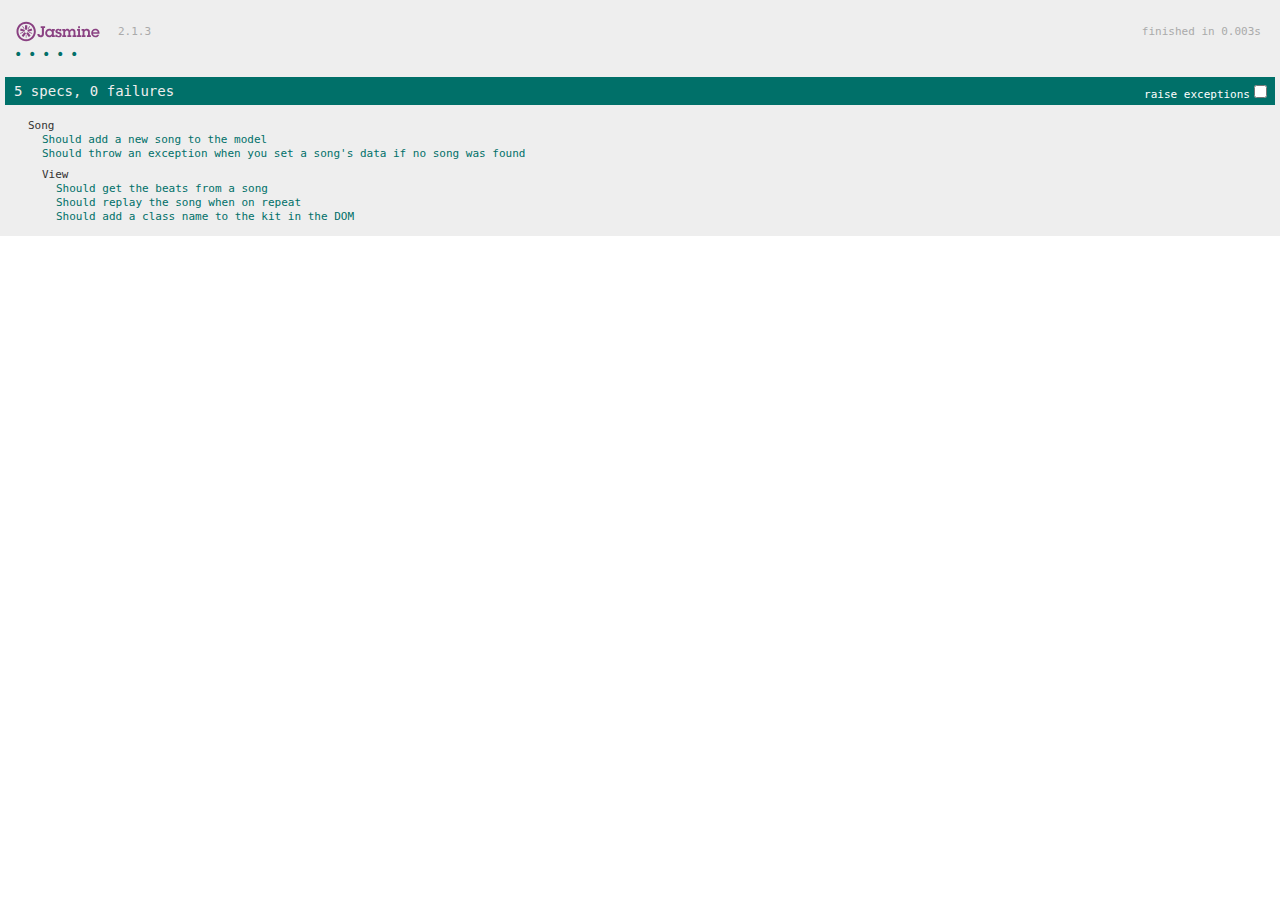
==== jasmine/SpecRunner.html @ d4a243ee "added some specs" ====
<!DOCTYPE html>
<html>
<head>
  <meta charset="utf-8">
  <title>Jasmine Spec Runner v2.1.3</title>

  <link rel="shortcut icon" type="image/png" href="lib/jasmine-2.1.3/jasmine_favicon.png">
  <link rel="stylesheet" href="lib/jasmine-2.1.3/jasmine.css">

  <script src="lib/jasmine-2.1.3/jasmine.js"></script>
  <script src="lib/jasmine-2.1.3/jasmine-html.js"></script>
  <script src="lib/jasmine-2.1.3/boot.js"></script>

  <!-- include source files here... -->
  <script src="../js/vendor/stapes.js"></script>
  <script src="../js/vendor/underscore.js"></script>
  <script src="../js/song-data.js"></script>
  <script src="../js/instruments.js"></script>
  <script src="../js/song-model.js"></script>
  <script src="../js/song.js"></script>

  <!-- include spec files here... -->
  <script src="spec/song-spec.js"></script>

</head>

<body>
</body>
</html>
---- jasmine/lib/jasmine-2.1.3/jasmine.css ----
body { overflow-y: scroll; }

.jasmine_html-reporter { background-color: #eeeeee; padding: 5px; margin: -8px; font-size: 11px; font-family: Monaco, "Lucida Console", monospace; line-height: 14px; color: #333333; }
.jasmine_html-reporter a { text-decoration: none; }
.jasmine_html-reporter a:hover { text-decoration: underline; }
.jasmine_html-reporter p, .jasmine_html-reporter h1, .jasmine_html-reporter h2, .jasmine_html-reporter h3, .jasmine_html-reporter h4, .jasmine_html-reporter h5, .jasmine_html-reporter h6 { margin: 0; line-height: 14px; }
.jasmine_html-reporter .banner, .jasmine_html-reporter .symbol-summary, .jasmine_html-reporter .summary, .jasmine_html-reporter .result-message, .jasmine_html-reporter .spec .description, .jasmine_html-reporter .spec-detail .description, .jasmine_html-reporter .alert .bar, .jasmine_html-reporter .stack-trace { padding-left: 9px; padding-right: 9px; }
.jasmine_html-reporter .banner { position: relative; }
.jasmine_html-reporter .banner .title { background: url('[data-uri]') no-repeat; background: url('[data-uri]') no-repeat, none; -webkit-background-size: 100%; -moz-background-size: 100%; -o-background-size: 100%; background-size: 100%; display: block; float: left; width: 90px; height: 25px; }
.jasmine_html-reporter .banner .version { margin-left: 14px; position: relative; top: 6px; }
.jasmine_html-reporter .banner .duration { position: absolute; right: 14px; top: 6px; }
.jasmine_html-reporter #jasmine_content { position: fixed; right: 100%; }
.jasmine_html-reporter .version { color: #aaaaaa; }
.jasmine_html-reporter .banner { margin-top: 14px; }
.jasmine_html-reporter .duration { color: #aaaaaa; float: right; }
.jasmine_html-reporter .symbol-summary { overflow: hidden; *zoom: 1; margin: 14px 0; }
.jasmine_html-reporter .symbol-summary li { display: inline-block; height: 8px; width: 14px; font-size: 16px; }
.jasmine_html-reporter .symbol-summary li.passed { font-size: 14px; }
.jasmine_html-reporter .symbol-summary li.passed:before { color: #007069; content: "\02022"; }
.jasmine_html-reporter .symbol-summary li.failed { line-height: 9px; }
.jasmine_html-reporter .symbol-summary li.failed:before { color: #ca3a11; content: "\d7"; font-weight: bold; margin-left: -1px; }
.jasmine_html-reporter .symbol-summary li.disabled { font-size: 14px; }
.jasmine_html-reporter .symbol-summary li.disabled:before { color: #bababa; content: "\02022"; }
.jasmine_html-reporter .symbol-summary li.pending { line-height: 17px; }
.jasmine_html-reporter .symbol-summary li.pending:before { color: #ba9d37; content: "*"; }
.jasmine_html-reporter .symbol-summary li.empty { font-size: 14px; }
.jasmine_html-reporter .symbol-summary li.empty:before { color: #ba9d37; content: "\02022"; }
.jasmine_html-reporter .exceptions { color: #fff; float: right; margin-top: 5px; margin-right: 5px; }
.jasmine_html-reporter .bar { line-height: 28px; font-size: 14px; display: block; color: #eee; }
.jasmine_html-reporter .bar.failed { background-color: #ca3a11; }
.jasmine_html-reporter .bar.passed { background-color: #007069; }
.jasmine_html-reporter .bar.skipped { background-color: #bababa; }
.jasmine_html-reporter .bar.errored { background-color: #ca3a11; }
.jasmine_html-reporter .bar.menu { background-color: #fff; color: #aaaaaa; }
.jasmine_html-reporter .bar.menu a { color: #333333; }
.jasmine_html-reporter .bar a { color: white; }
.jasmine_html-reporter.spec-list .bar.menu.failure-list, .jasmine_html-reporter.spec-list .results .failures { display: none; }
.jasmine_html-reporter.failure-list .bar.menu.spec-list, .jasmine_html-reporter.failure-list .summary { display: none; }
.jasmine_html-reporter .running-alert { background-color: #666666; }
.jasmine_html-reporter .results { margin-top: 14px; }
.jasmine_html-reporter.showDetails .summaryMenuItem { font-weight: normal; text-decoration: inherit; }
.jasmine_html-reporter.showDetails .summaryMenuItem:hover { text-decoration: underline; }
.jasmine_html-reporter.showDetails .detailsMenuItem { font-weight: bold; text-decoration: underline; }
.jasmine_html-reporter.showDetails .summary { display: none; }
.jasmine_html-reporter.showDetails #details { display: block; }
.jasmine_html-reporter .summaryMenuItem { font-weight: bold; text-decoration: underline; }
.jasmine_html-reporter .summary { margin-top: 14px; }
.jasmine_html-reporter .summary ul { list-style-type: none; margin-left: 14px; padding-top: 0; padding-left: 0; }
.jasmine_html-reporter .summary ul.suite { margin-top: 7px; margin-bottom: 7px; }
.jasmine_html-reporter .summary li.passed a { color: #007069; }
.jasmine_html-reporter .summary li.failed a { color: #ca3a11; }
.jasmine_html-reporter .summary li.empty a { color: #ba9d37; }
.jasmine_html-reporter .summary li.pending a { color: #ba9d37; }
.jasmine_html-reporter .description + .suite { margin-top: 0; }
.jasmine_html-reporter .suite { margin-top: 14px; }
.jasmine_html-reporter .suite a { color: #333333; }
.jasmine_html-reporter .failures .spec-detail { margin-bottom: 28px; }
.jasmine_html-reporter .failures .spec-detail .description { background-color: #ca3a11; }
.jasmine_html-reporter .failures .spec-detail .description a { color: white; }
.jasmine_html-reporter .result-message { padding-top: 14px; color: #333333; white-space: pre; }
.jasmine_html-reporter .result-message span.result { display: block; }
.jasmine_html-reporter .stack-trace { margin: 5px 0 0 0; max-height: 224px; overflow: auto; line-height: 18px; color: #666666; border: 1px solid #ddd; background: white; white-space: pre; }
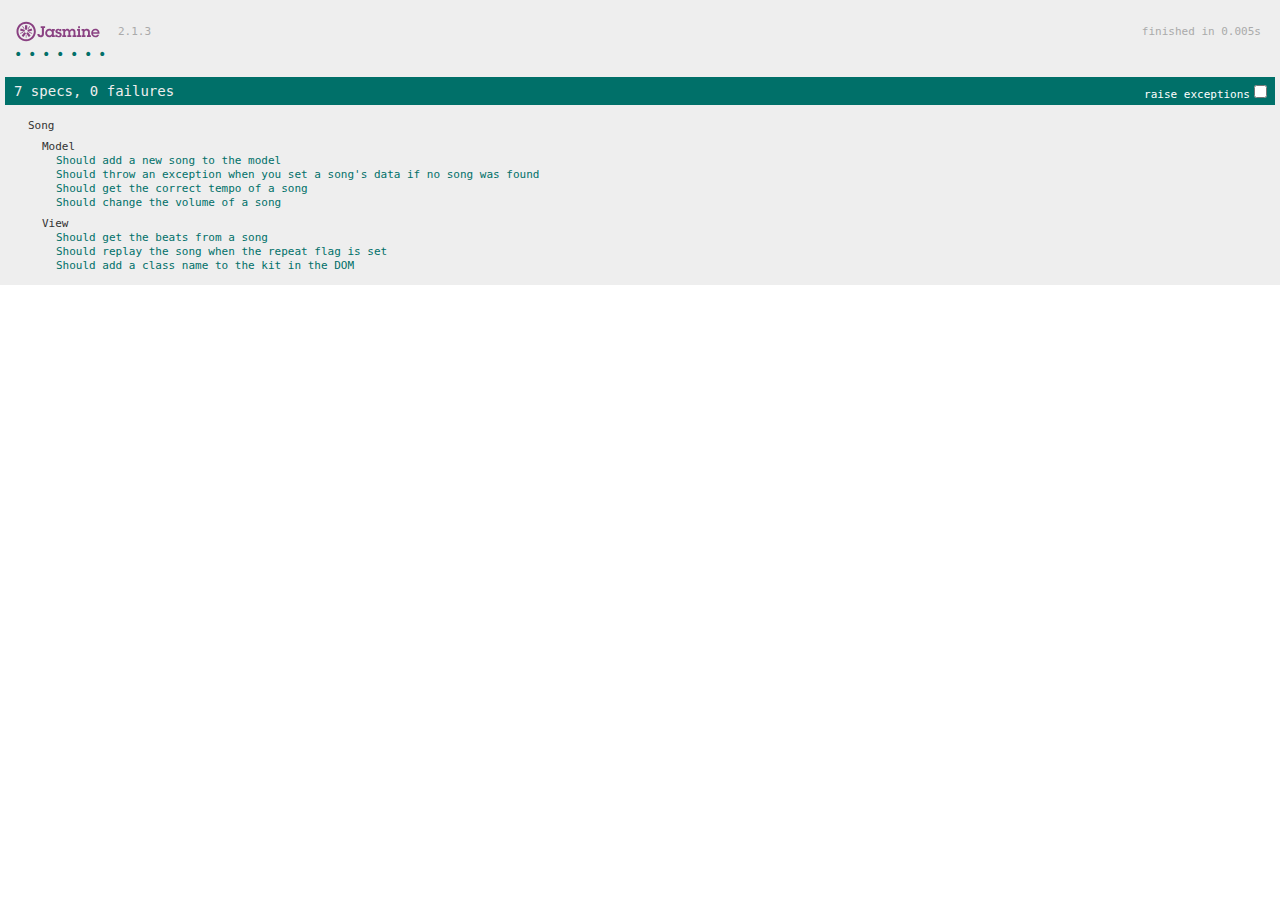
==== commit a4d8bbb4: "un hard coded instruments from song.js" ====
--- a/jasmine/SpecRunner.html
+++ b/jasmine/SpecRunner.html
@@ -14,9 +14,11 @@
   <!-- include source files here... -->
   <script src="../js/vendor/stapes.js"></script>
   <script src="../js/vendor/underscore.js"></script>
+  <script src="../js/helpers.js"></script>
   <script src="../js/song-data.js"></script>
   <script src="../js/instruments.js"></script>
   <script src="../js/song-model.js"></script>
+  <script src="../js/song-instrument-factory.js"></script>
   <script src="../js/song.js"></script>
 
   <!-- include spec files here... -->
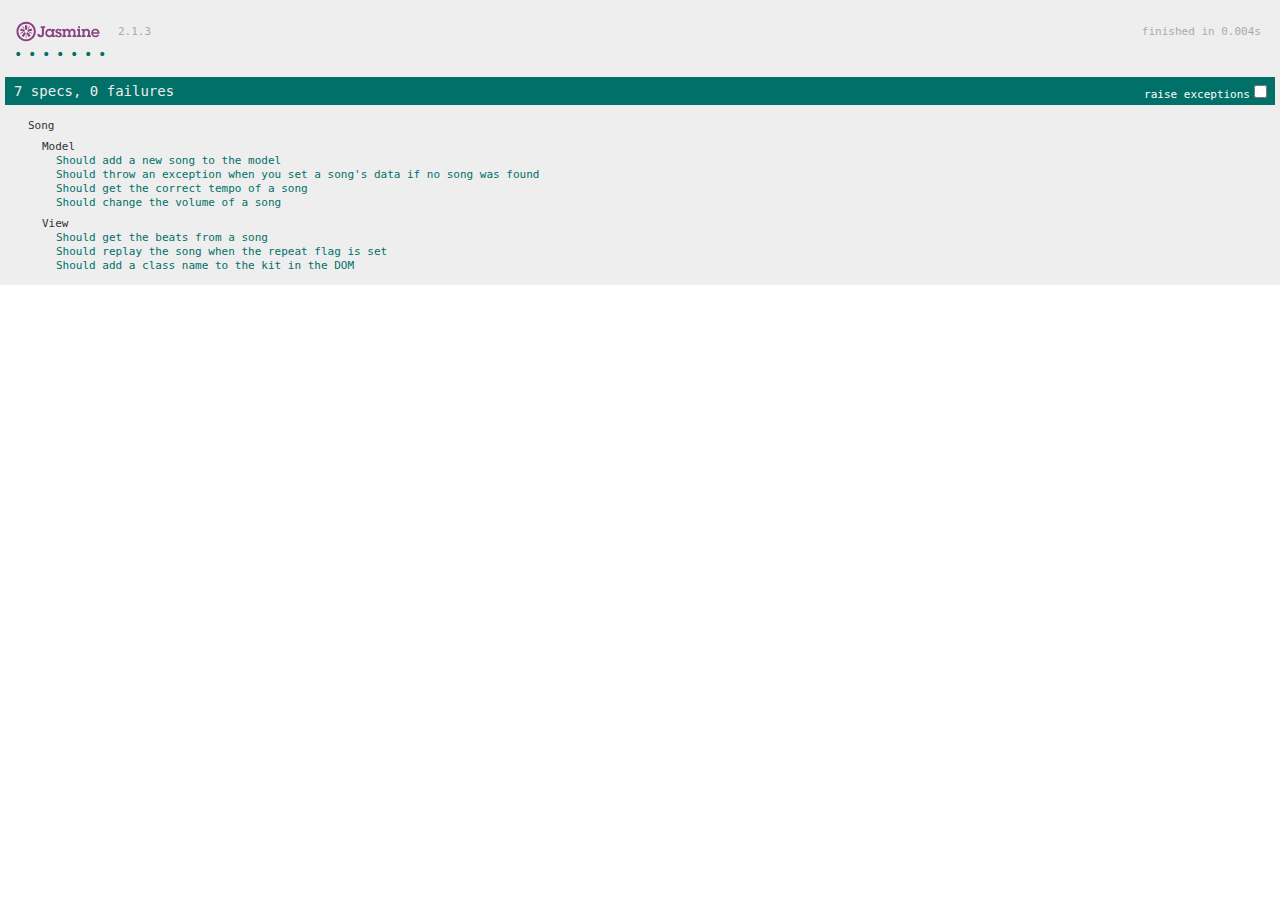
==== commit d1a91fca: "moved factory stuff around" ====
--- a/jasmine/SpecRunner.html
+++ b/jasmine/SpecRunner.html
@@ -18,7 +18,6 @@
   <script src="../js/song-data.js"></script>
   <script src="../js/instruments.js"></script>
   <script src="../js/song-model.js"></script>
-  <script src="../js/song-instrument-factory.js"></script>
   <script src="../js/song.js"></script>
 
   <!-- include spec files here... -->
